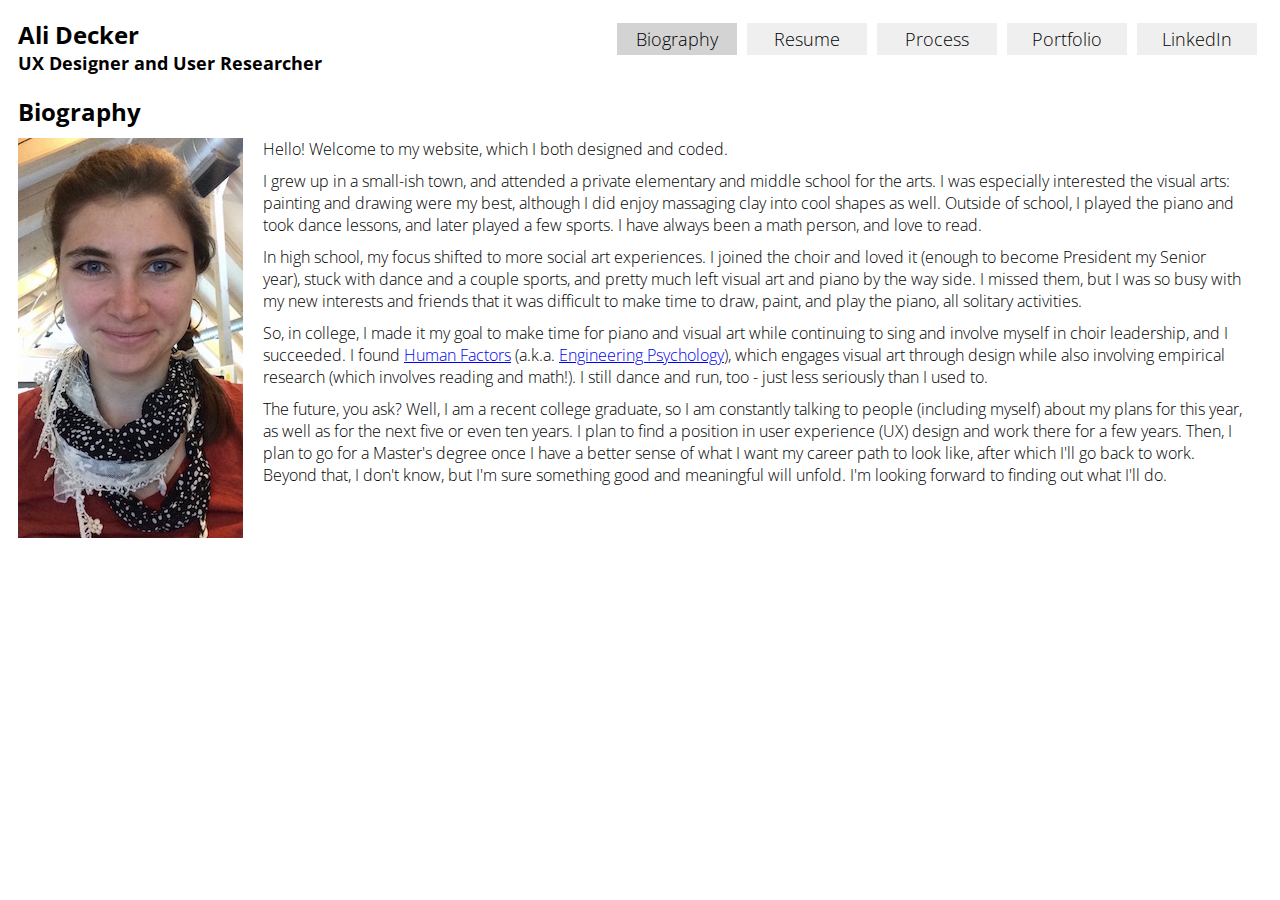
==== index.html @ fc0da78f "Added choir leadership to bio" ====
<!doctype html>

<html>

  <head>
    <title>Ali Decker's Website</title>
    <meta charset="utf-8" />
    <link href="https://fonts.googleapis.com/css?family=Open+Sans" rel="stylesheet">
    <link href="BWstyle.css" rel="stylesheet" />
  </head>

  <body>
    <div id="menu-bar">
      <div class="home"><h1>Ali Decker</h1><h2 id="subtitle">UX Designer and User Researcher</h2></div>
      <div id="menu-btns">
        <button class="btn active" onclick="location.href='index.html';">Biography</button>
        <button class="btn" onclick="location.href='resume.html';">Resume</button>
        <button class="btn" onclick="location.href='process.html';">Process</button>
        <button class="btn" onclick="location.href='portfolio.html';">Portfolio</button>
        <button class="btn" id="linkedin" onclick="location.href='https://www.linkedin.com/in/alexandra-ali-decker-466ba3103/';">LinkedIn</button>
      </div>
    </div>
	<h1>Biography</h1>
  <div class="contents">
    <img id="resume-photo" src="IMG_4165.jpg" alt="Headshot of Ali Decker" />
    <div class="bio">
      <div class="bp">Hello! Welcome to my website, which I both designed and coded.</div>
      <div class="bp">I grew up in a small-ish town, and attended a private elementary and middle school for the arts. I was especially interested the visual arts: painting and drawing were my best, although I did enjoy massaging clay into cool shapes as well. Outside of school, I played the piano and took dance lessons, and later played a few sports. I have always been a math person, and love to read.</div>
      <div class="bp">In high school, my focus shifted to more social art experiences. I joined the choir and <span class=love> loved </span> it (enough to become President my Senior year), stuck with dance and a couple sports, and pretty much left visual art and piano by the way side. I missed them, but I was so busy with my new interests and friends that it was difficult to make time to draw, paint, and play the piano, all solitary activities.</div>
      <div class="bp">So, in college, I made it my goal to make time for piano and visual art while continuing to sing and involve myself in choir leadership, and I succeeded. I found <a href="https://en.wikipedia.org/wiki/Human_factors_and_ergonomics">Human Factors</a> (a.k.a. <a href="https://en.wikipedia.org/wiki/Engineering_psychology">Engineering Psychology</a>), which engages visual art through design while also involving empirical research (which involves reading and math!). I still dance and run, too - just less seriously than I used to.</div>
      <div class="bp">The future, you ask? Well, I am a recent college graduate, so I am constantly talking to people (including myself) about my plans for this year, as well as for the next five or even ten years. I plan to find a position in user experience (UX) design and work there for a few years. Then, I plan to go for a Master's degree once I have a better sense of what I want my career path to look like, after which I'll go back to work. Beyond that, I don't know, but I'm sure something good and meaningful will unfold. I'm looking forward to finding out what I'll do.</div>
    </div>
  </div>
  </body>

</html>
---- BWstyle.css ----
body {
    background-color: white;
    font-family: 'Open Sans', sans-serif;
    font-weight: 200;
    text-align: left;
    font: black;
    padding: 10px;
}
h1 {
	font-size: 24px;
	margin-bottom: 0px;
	margin-top: 0px;
}
h2 {
	font-size: 18px;
	margin-top: 10px;
	margin-bottom: 0px;
}
h3 {
	font-size: 14px;
	margin-top: 10px;
	margin-bottom: 0px;
}
#subtitle {
	margin-top: 0px;
	margin-bottom: 20px;
}
/*.home:hover {
	color: #808080;
	cursor: pointer;
}*/
#menu-bar {
	display: flex;
	flex-direction: row;
	justify-content: space-between;
}
#menu-btns {
	display: flex;
	flex-direction: row;
	justify-content: flex-end;
}
#menu-btns button{
	/*background-color: white;*/
	font-family: 'Open Sans', sans-serif;
    font-weight: 200;
	color: black;
	font-size: 18px;
	width: 120px;
	height: 32px;
	border: none;
	border-radius: 0px;
	margin: 5px;
}
#menu-btns button:hover {
	background-color: #D3D3D3;
	cursor: pointer;
}
.active {
	background-color: #D3D3D3;
}
#linkedin:hover{
	/*background-color: #0077B5;
	color: white;*/
	color: #0077B5;
}
.contents {
	display: flex;
	flex-direction: row;
}
#resume-photo {
	margin: 10px 20px 10px 0px;
	height: 100%;
	width: auto;
}
.bp {
	margin: 10px 20px 10px 0px;
}
.resume-head {
	text-decoration: underline;
	margin-top: 25px;
}
p {
	margin: 0px;
}
.resume-block {
	display: flex;
	flex-direction: row;
	flex-wrap: wrap;
}
.res-contents {
	flex: 0 0 400px;
	display: block;
	margin-right: 5px;
}
.res-contents-2 {
    flex: 0 0 560px;
    display: block;
    margin-right: 20px;
}
.res-skills {
	flex: 0 0 200px;
	display: block;
}
#interests {
	justify-content: left;
}
ul {
	margin-top: 0px;
}
#all-photos{
	display: flex;
	flex-direction: row;
	flex-wrap: wrap;
}
.container {
	position: relative;
}
.title-photo {
    width: 300px;
    height: 300px;
    margin: 20px;
}
.overlay {
  position: absolute;
  top: 20px;
  bottom: 20px;
  left: 20px;
  right: 20px;
  height: 300px;
  width: 300px;
  opacity: 0;
  background-color: white;
}
.container:hover .overlay {
  opacity: 0.85;
}
.text {
	position: absolute;
	top: 100px;
	left: 50px;
	color: black;
	text-decoration: none;
	text-align: left;
	margin-right: 30px;
}
#back-btn {
	color: black;
	margin-bottom: 10px;
}
.tablet-photo {
    width: 75%;
    height: 75%;
    margin: 20px 0 20px 0;
}
.reg-photo {
    width: 50%;
    height: 50%;
    margin: 20px 0 20px 0;
}
.app-photo {
    width: 300px;
    height: 100%;
    margin: 20px 10px 20px 0;
}
.proj-block {
	display: flex;
	flex-direction: row;
	justify-content: space-between;
}
.text-block p{
	margin-bottom: 10px;
}
.flex-text p{
	margin-top: 10px;
}
.img-block {
	display: block;
	height: 100%;
	width: auto;
	margin: 0px;
}
iframe {
    margin: 20px 0px 20px; 
}
.dense-photo {
	width: 50%;
    height: 50%;
    margin: 20px 20px 20px 0;
}
#spoon-carving {
    width: 200px;
    height: 650px;
    margin-bottom: 20px;
}
.icon-photo {
	width: 136px;
	height: 136px;
}
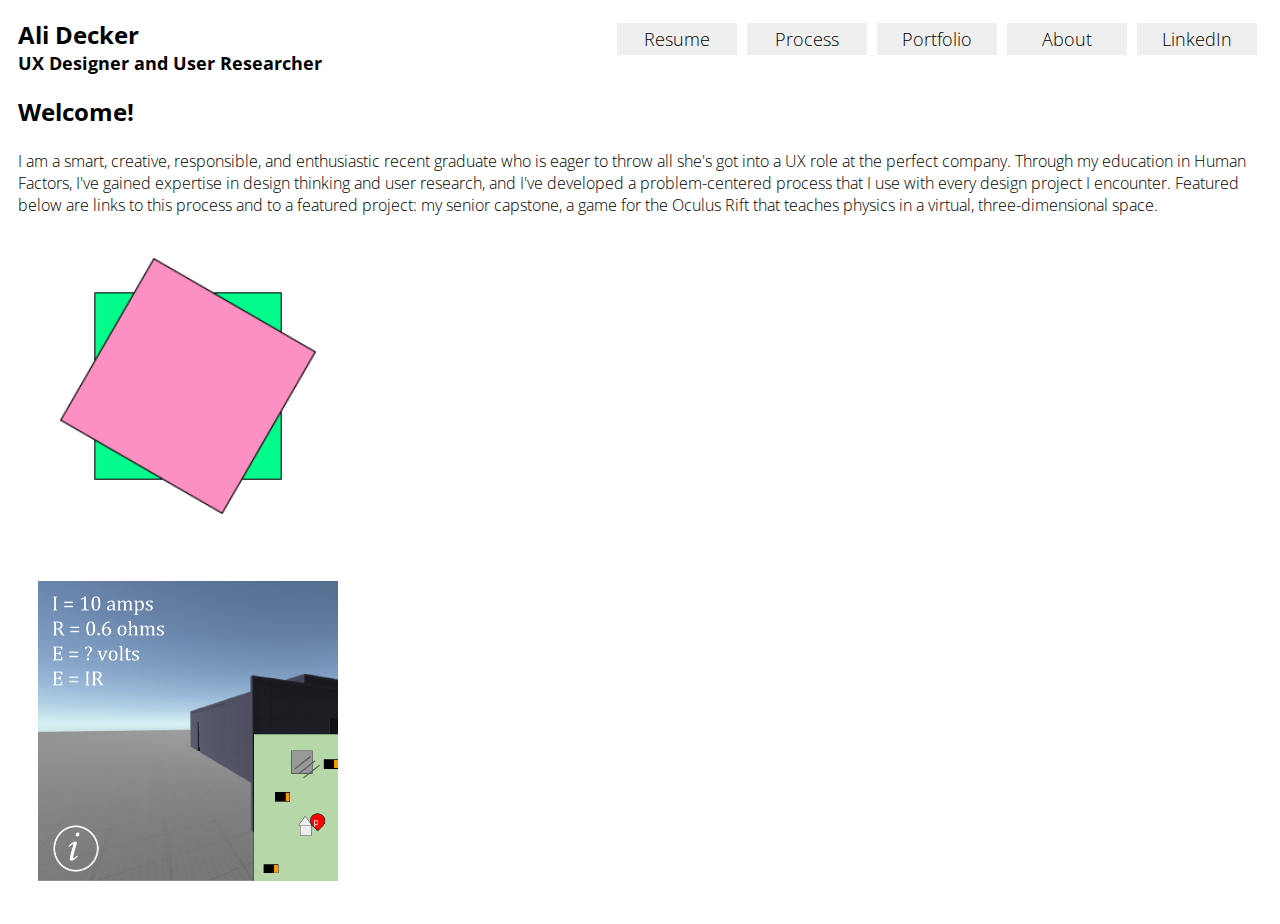
==== commit f94c5281: "Made index be welcome page, not bio" ====
--- a/index.html
+++ b/index.html
@@ -11,25 +11,20 @@
 
   <body>
     <div id="menu-bar">
-      <div class="home"><h1>Ali Decker</h1><h2 id="subtitle">UX Designer and User Researcher</h2></div>
+      <div class="home btn" onclick="location.href='index.html';"><h1>Ali Decker</h1><h2 id="subtitle">UX Designer and User Researcher</h2></div>
       <div id="menu-btns">
-        <button class="btn active" onclick="location.href='index.html';">Biography</button>
         <button class="btn" onclick="location.href='resume.html';">Resume</button>
         <button class="btn" onclick="location.href='process.html';">Process</button>
         <button class="btn" onclick="location.href='portfolio.html';">Portfolio</button>
+        <button class="btn" onclick="location.href='about.html';">About</button>
         <button class="btn" id="linkedin" onclick="location.href='https://www.linkedin.com/in/alexandra-ali-decker-466ba3103/';">LinkedIn</button>
       </div>
     </div>
-	<h1>Biography</h1>
+	<h1>Welcome!</h1><br>
   <div class="contents">
-    <img id="resume-photo" src="IMG_4165.jpg" alt="Headshot of Ali Decker" />
-    <div class="bio">
-      <div class="bp">Hello! Welcome to my website, which I both designed and coded.</div>
-      <div class="bp">I grew up in a small-ish town, and attended a private elementary and middle school for the arts. I was especially interested the visual arts: painting and drawing were my best, although I did enjoy massaging clay into cool shapes as well. Outside of school, I played the piano and took dance lessons, and later played a few sports. I have always been a math person, and love to read.</div>
-      <div class="bp">In high school, my focus shifted to more social art experiences. I joined the choir and <span class=love> loved </span> it (enough to become President my Senior year), stuck with dance and a couple sports, and pretty much left visual art and piano by the way side. I missed them, but I was so busy with my new interests and friends that it was difficult to make time to draw, paint, and play the piano, all solitary activities.</div>
-      <div class="bp">So, in college, I made it my goal to make time for piano and visual art while continuing to sing and involve myself in choir leadership, and I succeeded. I found <a href="https://en.wikipedia.org/wiki/Human_factors_and_ergonomics">Human Factors</a> (a.k.a. <a href="https://en.wikipedia.org/wiki/Engineering_psychology">Engineering Psychology</a>), which engages visual art through design while also involving empirical research (which involves reading and math!). I still dance and run, too - just less seriously than I used to.</div>
-      <div class="bp">The future, you ask? Well, I am a recent college graduate, so I am constantly talking to people (including myself) about my plans for this year, as well as for the next five or even ten years. I plan to find a position in user experience (UX) design and work there for a few years. Then, I plan to go for a Master's degree once I have a better sense of what I want my career path to look like, after which I'll go back to work. Beyond that, I don't know, but I'm sure something good and meaningful will unfold. I'm looking forward to finding out what I'll do.</div>
-    </div>
+    <p>I am a smart, creative, responsible, and enthusiastic recent graduate who is eager to throw all she's got into a UX role at the perfect company. Through my education in Human Factors, I've gained expertise in design thinking and user research, and I've developed a problem-centered process that I use with every design project I encounter. Featured below are links to this process and to a featured project: my senior capstone, a game for the Oculus Rift that teaches physics in a virtual, three-dimensional space.<p></div>
+    <div id="home-photos"><div class="container"><a href="process.html"><img class="title-photo" src="process-icons/3ideate.png" alt="Ideate icon of process"/><div class="overlay"><div class="text"><h2>My Process</h2><p>Keywords: UX Research, Design</p></div></div></a></div>
+    <div class="container"><a href="capstone.html"><img class="title-photo" src="capstone-photos/redesign-square.png" alt="Quantum VR game screenshot"/><div class="overlay"><div class="text"><h2>Senior Capstone: VR Physics Lesson</h2><p>Keywords: UX Research, UI Design, Teamwork</p></div></div></a></div>
   </div>
   </body>
 
--- a/BWstyle.css
+++ b/BWstyle.css
@@ -25,10 +25,10 @@
 	margin-top: 0px;
 	margin-bottom: 20px;
 }
-/*.home:hover {
+.home:hover {
 	color: #808080;
 	cursor: pointer;
-}*/
+}
 #menu-bar {
 	display: flex;
 	flex-direction: row;
@@ -162,16 +162,28 @@
     height: 100%;
     margin: 20px 10px 20px 0;
 }
+.vert-block-photo {
+	height: 50%;
+	width: 80%;
+	width: 100%;
+}
 .proj-block {
 	display: flex;
 	flex-direction: row;
 	justify-content: space-between;
+}
+.vert-block {
+	display: block;
+	flex-direction: column;
+	/*justify-content: space-between;*/
+	margin: 20px 20px 20px 0;
 }
 .text-block p{
 	margin-bottom: 10px;
 }
 .flex-text p{
-	margin-top: 10px;
+	margin-top: 20px;
+	margin-left: 20px;
 }
 .img-block {
 	display: block;
@@ -192,6 +204,13 @@
     height: 650px;
     margin-bottom: 20px;
 }
+#train-bars {
+	/*width: 18.25%;
+	height: 36.5%;*/
+	width: 36%;
+	height: 72%;
+	margin: 20px 11% 20px 20px;
+}
 .icon-photo {
 	width: 136px;
 	height: 136px;
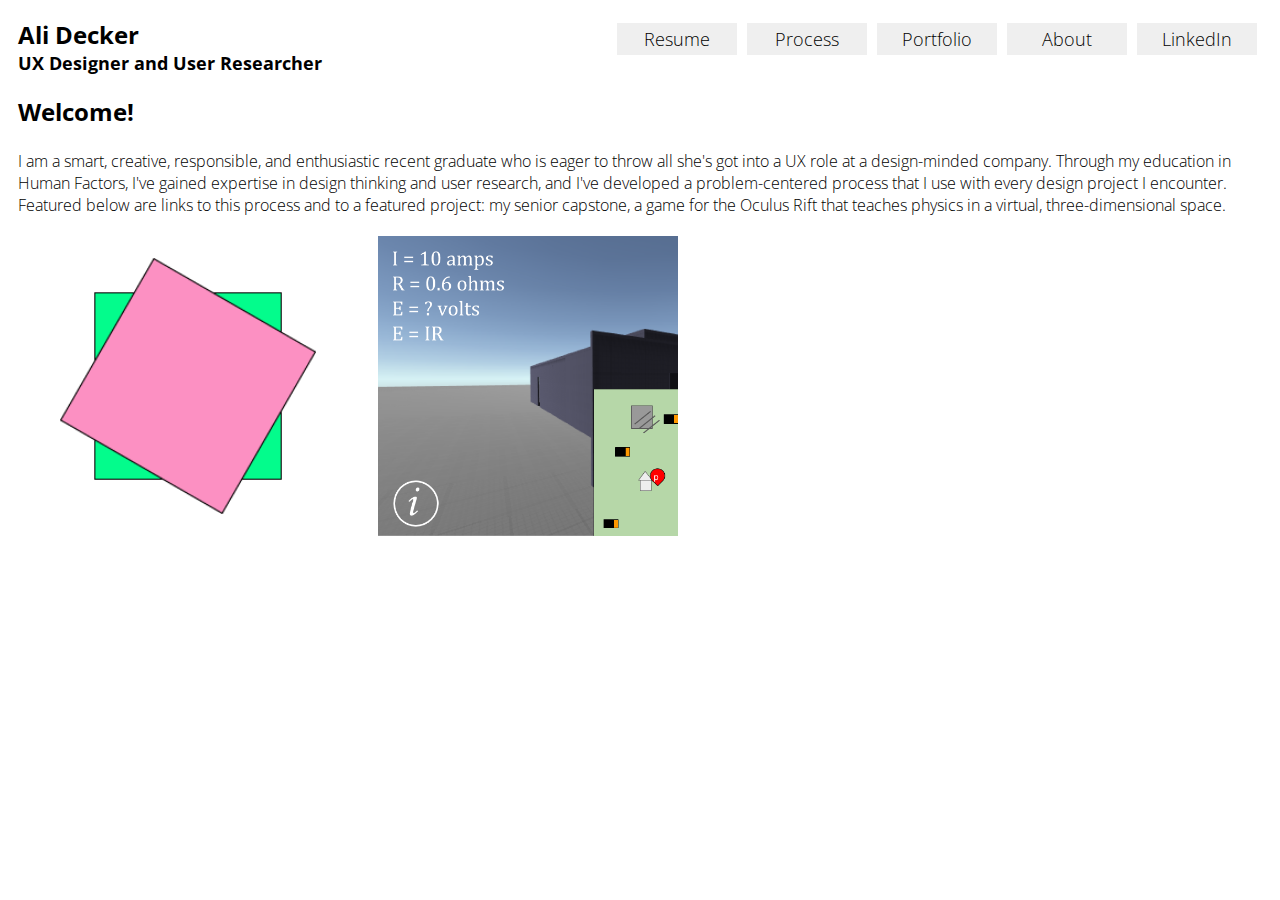
==== commit 91e62794: "changed perfect company to design-minded" ====
--- a/index.html
+++ b/index.html
@@ -22,7 +22,7 @@
     </div>
 	<h1>Welcome!</h1><br>
   <div class="contents">
-    <p>I am a smart, creative, responsible, and enthusiastic recent graduate who is eager to throw all she's got into a UX role at the perfect company. Through my education in Human Factors, I've gained expertise in design thinking and user research, and I've developed a problem-centered process that I use with every design project I encounter. Featured below are links to this process and to a featured project: my senior capstone, a game for the Oculus Rift that teaches physics in a virtual, three-dimensional space.<p></div>
+    <p>I am a smart, creative, responsible, and enthusiastic recent graduate who is eager to throw all she's got into a UX role at a design-minded company. Through my education in Human Factors, I've gained expertise in design thinking and user research, and I've developed a problem-centered process that I use with every design project I encounter. Featured below are links to this process and to a featured project: my senior capstone, a game for the Oculus Rift that teaches physics in a virtual, three-dimensional space.<p></div>
     <div id="home-photos"><div class="container"><a href="process.html"><img class="title-photo" src="process-icons/3ideate.png" alt="Ideate icon of process"/><div class="overlay"><div class="text"><h2>My Process</h2><p>Keywords: UX Research, Design</p></div></div></a></div>
     <div class="container"><a href="capstone.html"><img class="title-photo" src="capstone-photos/redesign-square.png" alt="Quantum VR game screenshot"/><div class="overlay"><div class="text"><h2>Senior Capstone: VR Physics Lesson</h2><p>Keywords: UX Research, UI Design, Teamwork</p></div></div></a></div>
   </div>
--- a/BWstyle.css
+++ b/BWstyle.css
@@ -214,4 +214,9 @@
 .icon-photo {
 	width: 136px;
 	height: 136px;
+}
+#home-photos {
+	display: flex;
+	flex-direction: row;
+	flex-wrap: wrap;
 }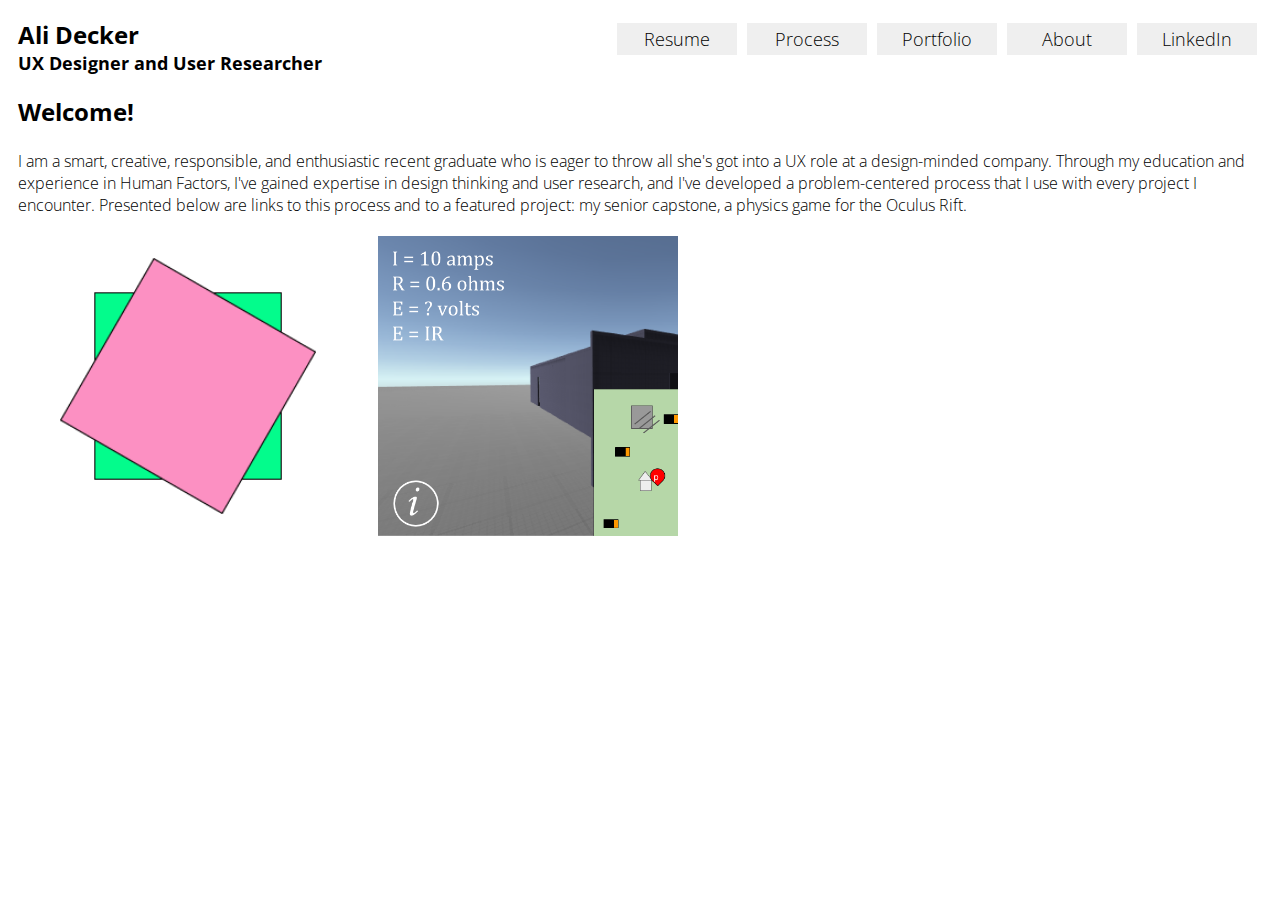
==== commit f49c1c6d: "Tweaked wording to sound more professional" ====
--- a/index.html
+++ b/index.html
@@ -22,7 +22,7 @@
     </div>
 	<h1>Welcome!</h1><br>
   <div class="contents">
-    <p>I am a smart, creative, responsible, and enthusiastic recent graduate who is eager to throw all she's got into a UX role at a design-minded company. Through my education in Human Factors, I've gained expertise in design thinking and user research, and I've developed a problem-centered process that I use with every design project I encounter. Featured below are links to this process and to a featured project: my senior capstone, a game for the Oculus Rift that teaches physics in a virtual, three-dimensional space.<p></div>
+    <p>I am a smart, creative, responsible, and enthusiastic recent graduate who is eager to throw all she's got into a UX role at a design-minded company. Through my education and experience in Human Factors, I've gained expertise in design thinking and user research, and I've developed a problem-centered process that I use with every project I encounter. Presented below are links to this process and to a featured project: my senior capstone, a physics game for the Oculus Rift.<p></div>
     <div id="home-photos"><div class="container"><a href="process.html"><img class="title-photo" src="process-icons/3ideate.png" alt="Ideate icon of process"/><div class="overlay"><div class="text"><h2>My Process</h2><p>Keywords: UX Research, Design</p></div></div></a></div>
     <div class="container"><a href="capstone.html"><img class="title-photo" src="capstone-photos/redesign-square.png" alt="Quantum VR game screenshot"/><div class="overlay"><div class="text"><h2>Senior Capstone: VR Physics Lesson</h2><p>Keywords: UX Research, UI Design, Teamwork</p></div></div></a></div>
   </div>
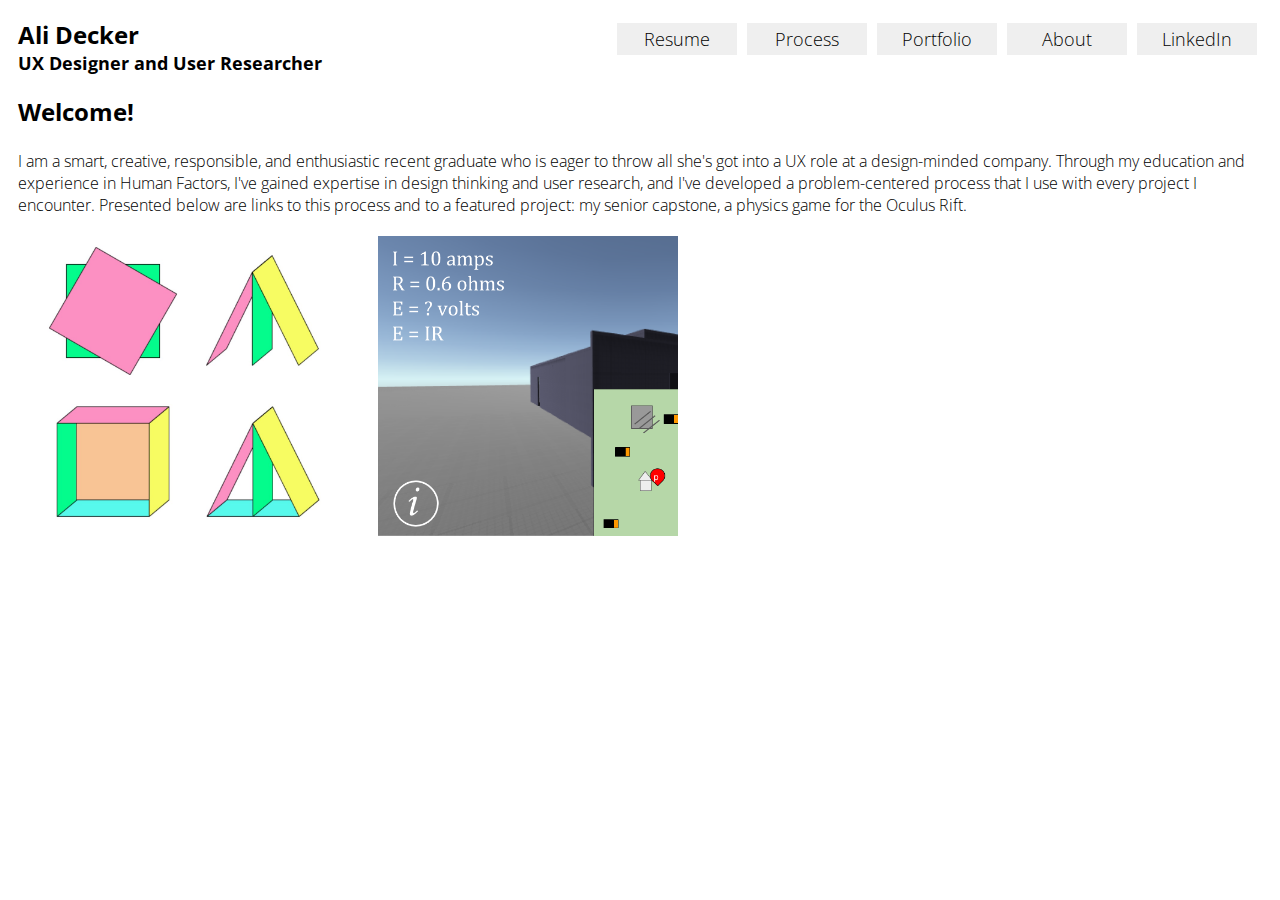
==== commit a0e1bb3f: "Made process feature be collage" ====
--- a/index.html
+++ b/index.html
@@ -23,7 +23,7 @@
 	<h1>Welcome!</h1><br>
   <div class="contents">
     <p>I am a smart, creative, responsible, and enthusiastic recent graduate who is eager to throw all she's got into a UX role at a design-minded company. Through my education and experience in Human Factors, I've gained expertise in design thinking and user research, and I've developed a problem-centered process that I use with every project I encounter. Presented below are links to this process and to a featured project: my senior capstone, a physics game for the Oculus Rift.<p></div>
-    <div id="home-photos"><div class="container"><a href="process.html"><img class="title-photo" src="process-icons/3ideate.png" alt="Ideate icon of process"/><div class="overlay"><div class="text"><h2>My Process</h2><p>Keywords: UX Research, Design</p></div></div></a></div>
+    <div id="home-photos"><div class="container"><a href="process.html"><img class="title-photo" src="process-icons/process-all.jpg" alt="Ideate icon of process"/><div class="overlay"><div class="text"><h2>My Process</h2><p>Keywords: UX Research, Design</p></div></div></a></div>
     <div class="container"><a href="capstone.html"><img class="title-photo" src="capstone-photos/redesign-square.png" alt="Quantum VR game screenshot"/><div class="overlay"><div class="text"><h2>Senior Capstone: VR Physics Lesson</h2><p>Keywords: UX Research, UI Design, Teamwork</p></div></div></a></div>
   </div>
   </body>
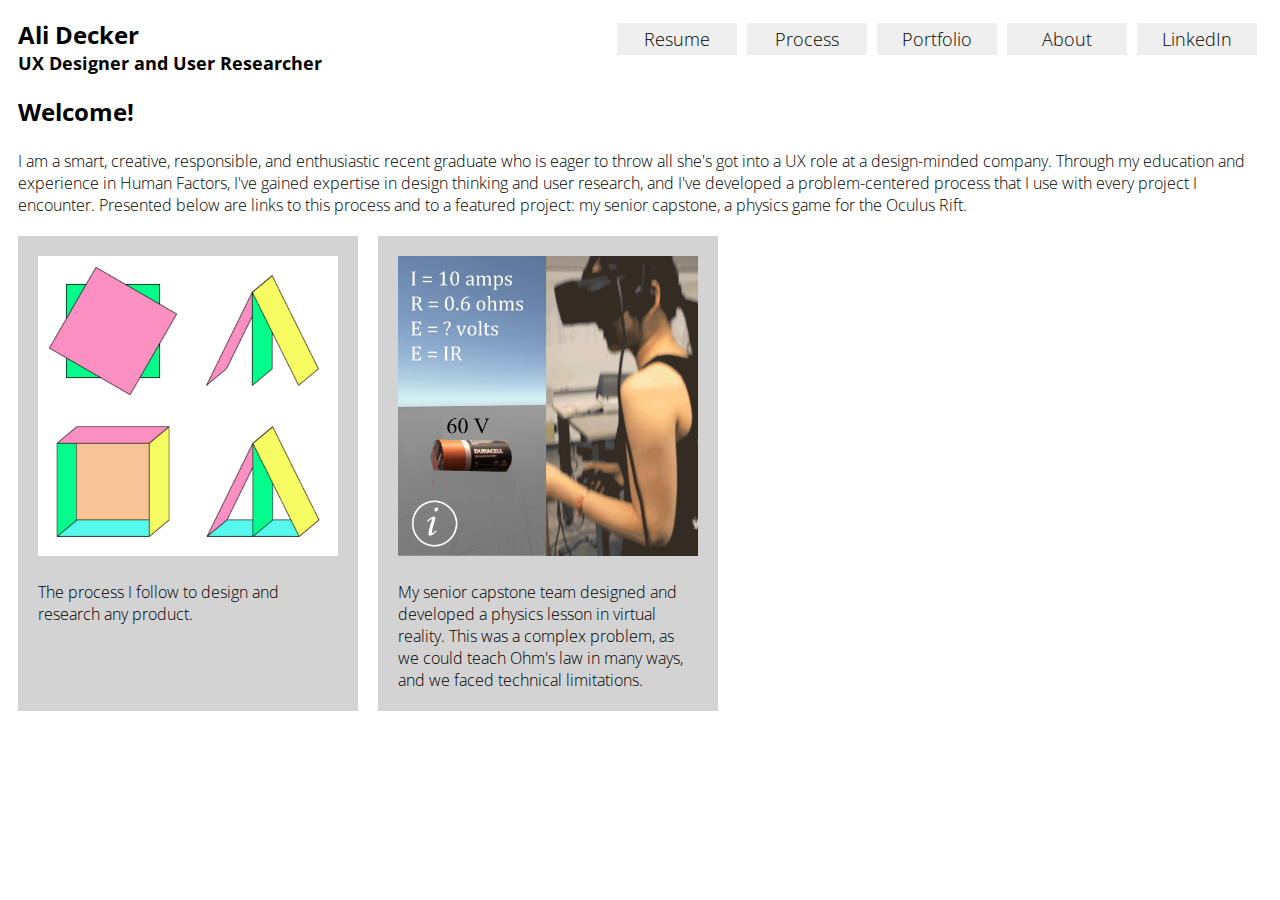
==== commit 66027d41: "Added captions and gray bgs to portfolio items" ====
--- a/index.html
+++ b/index.html
@@ -23,8 +23,9 @@
 	<h1>Welcome!</h1><br>
   <div class="contents">
     <p>I am a smart, creative, responsible, and enthusiastic recent graduate who is eager to throw all she's got into a UX role at a design-minded company. Through my education and experience in Human Factors, I've gained expertise in design thinking and user research, and I've developed a problem-centered process that I use with every project I encounter. Presented below are links to this process and to a featured project: my senior capstone, a physics game for the Oculus Rift.<p></div>
-    <div id="home-photos"><div class="container"><a href="process.html"><img class="title-photo" src="process-icons/process-all.jpg" alt="Ideate icon of process"/><div class="overlay"><div class="text"><h2>My Process</h2><p>Keywords: UX Research, Design</p></div></div></a></div>
-    <div class="container"><a href="capstone.html"><img class="title-photo" src="capstone-photos/redesign-square.png" alt="Quantum VR game screenshot"/><div class="overlay"><div class="text"><h2>Senior Capstone: VR Physics Lesson</h2><p>Keywords: UX Research, UI Design, Teamwork</p></div></div></a></div>
+    <div id="home-photos"><div class="home-container"><a href="process.html"><img class="title-photo" src="process-icons/process-all.jpg" alt="Ideate icon of process"/><div class="overlay"><div class="text"><h2>My Process</h2><p>Keywords: UX Research, Design</p></div></div>
+    </a><div class="portfolio-text"><p>The process I follow to design and research any product.</p></div></div>
+    <div class="home-container"><a href="capstone.html"><img class="title-photo" src="capstone-photos/redesign-square.png" alt="Quantum VR game screenshot"/><div class="overlay"><div class="text"><h2>Senior Capstone: VR Physics Lesson</h2><p>Keywords: UX Research, UI Design, Teamwork</p></div></div></a><div class="portfolio-text"><p>My senior capstone team designed and developed a physics lesson in virtual reality. This was a complex problem, as we could teach Ohm's law in many ways, and we faced technical limitations.</p></div></div>
   </div>
   </body>
 
--- a/BWstyle.css
+++ b/BWstyle.css
@@ -219,4 +219,21 @@
 	display: flex;
 	flex-direction: row;
 	flex-wrap: wrap;
+}
+.portfolio-text {
+	width: 300px;
+/*}
+.portfolio-text p{*/
+	color: black;
+	text-decoration: none;
+	margin-left: 20px;
+}
+.home-container {
+	position: relative;
+	background-color: #D3D3D3;
+	margin: 20px 20px 0 0;
+	padding-bottom: 20px;
+}
+.home-container:hover .overlay {
+  opacity: 0.85;
 }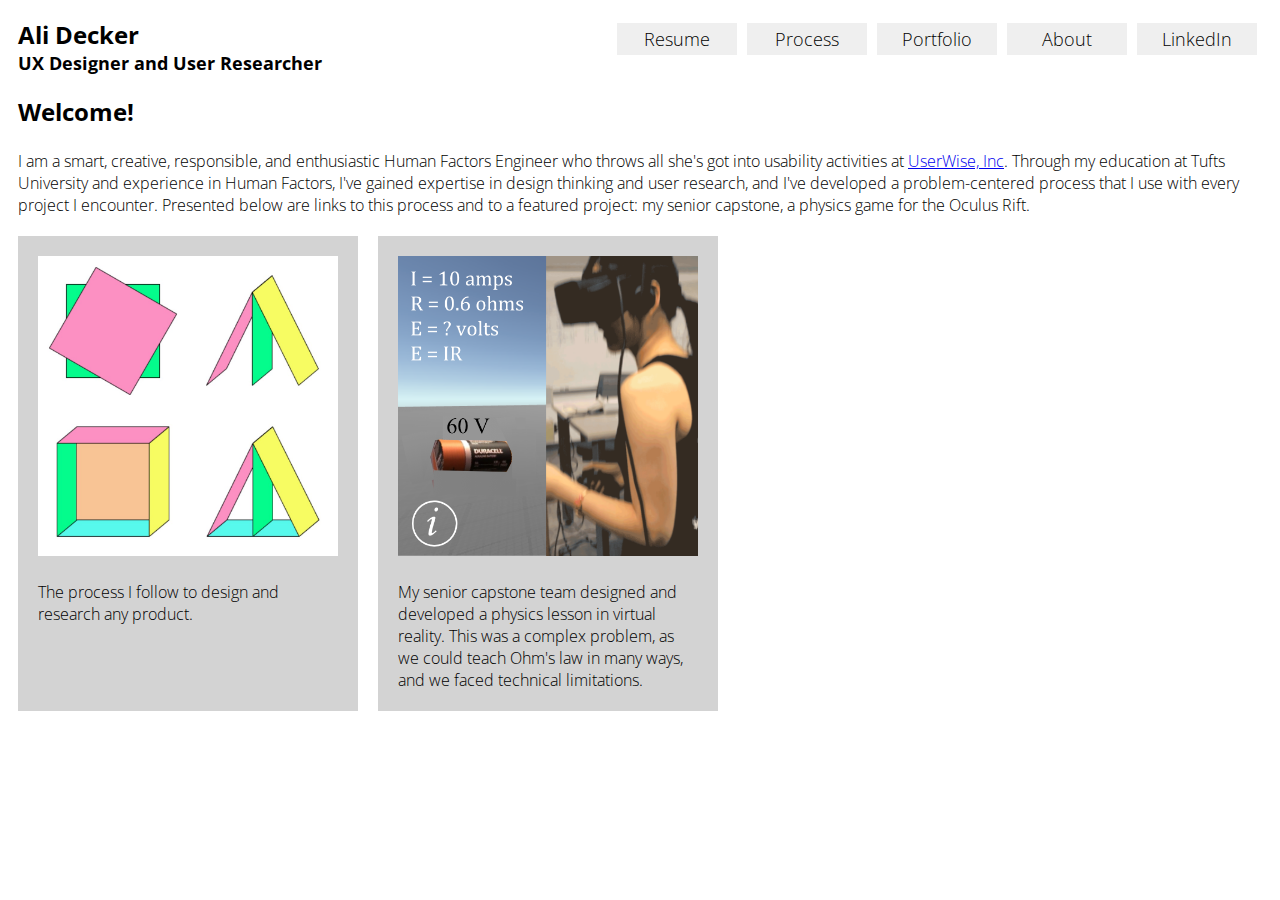
==== commit 7a4848df: "Included UserWise" ====
--- a/index.html
+++ b/index.html
@@ -22,7 +22,7 @@
     </div>
 	<h1>Welcome!</h1><br>
   <div class="contents">
-    <p>I am a smart, creative, responsible, and enthusiastic recent graduate who is eager to throw all she's got into a UX role at a design-minded company. Through my education and experience in Human Factors, I've gained expertise in design thinking and user research, and I've developed a problem-centered process that I use with every project I encounter. Presented below are links to this process and to a featured project: my senior capstone, a physics game for the Oculus Rift.<p></div>
+    <p>I am a smart, creative, responsible, and enthusiastic Human Factors Engineer who throws all she's got into usability activities at <a href="http://www.userwiseconsulting.com/">UserWise, Inc</a>. Through my education at Tufts University and experience in Human Factors, I've gained expertise in design thinking and user research, and I've developed a problem-centered process that I use with every project I encounter. Presented below are links to this process and to a featured project: my senior capstone, a physics game for the Oculus Rift.<p></div>
     <div id="home-photos"><div class="home-container"><a href="process.html"><img class="title-photo" src="process-icons/process-all.jpg" alt="Ideate icon of process"/><div class="overlay"><div class="text"><h2>My Process</h2><p>Keywords: UX Research, Design</p></div></div>
     </a><div class="portfolio-text"><p>The process I follow to design and research any product.</p></div></div>
     <div class="home-container"><a href="capstone.html"><img class="title-photo" src="capstone-photos/redesign-square.png" alt="Quantum VR game screenshot"/><div class="overlay"><div class="text"><h2>Senior Capstone: VR Physics Lesson</h2><p>Keywords: UX Research, UI Design, Teamwork</p></div></div></a><div class="portfolio-text"><p>My senior capstone team designed and developed a physics lesson in virtual reality. This was a complex problem, as we could teach Ohm's law in many ways, and we faced technical limitations.</p></div></div>
